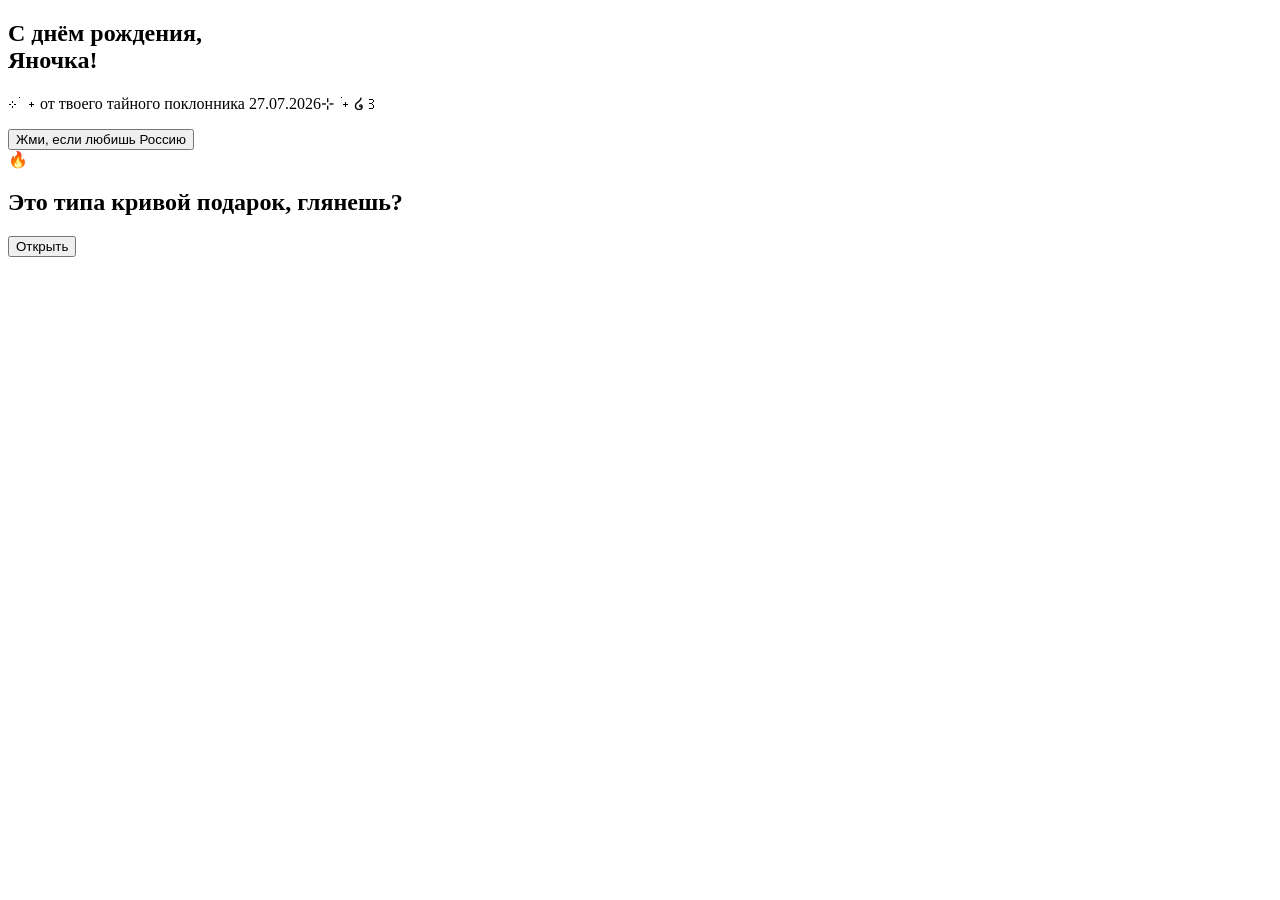
==== index.html @ 965a3ab2 "Create index.html" ====
<!DOCTYPE html>
<html lang="ru">

<head>

<meta charset="UTF-8">

<meta name="viewport" content="width=device-width, initial-scale=1.0">

<title>Для Яночки </title>

<link rel="stylesheet" href="style.css">

</head>


<body>


<div class="falling"></div>



<section class="start">


<div class="card">


<h1>
С днём рождения,<br>
Яночка! 
</h1>


<p>
⊹ ࣪ ˖ от твоего тайного поклонника 27.07.2026⊹ ࣪ ˖ ໒꒱
</p>


<button id="giftButton">
Жми, если любишь Россию
</button>


</div>


</section>





<section class="gift hidden">


<div class="present">


<div class="lid"></div>


<div class="box-body">

<div class="shine">
🔥
</div>

</div>


</div>



<h2 class="gift-text">

Это типа кривой подарок, глянешь?

</h2>



<button id="nextButton">

Открыть 

</button>


</section>





<script src="script.js"></script>


</body>

</html>
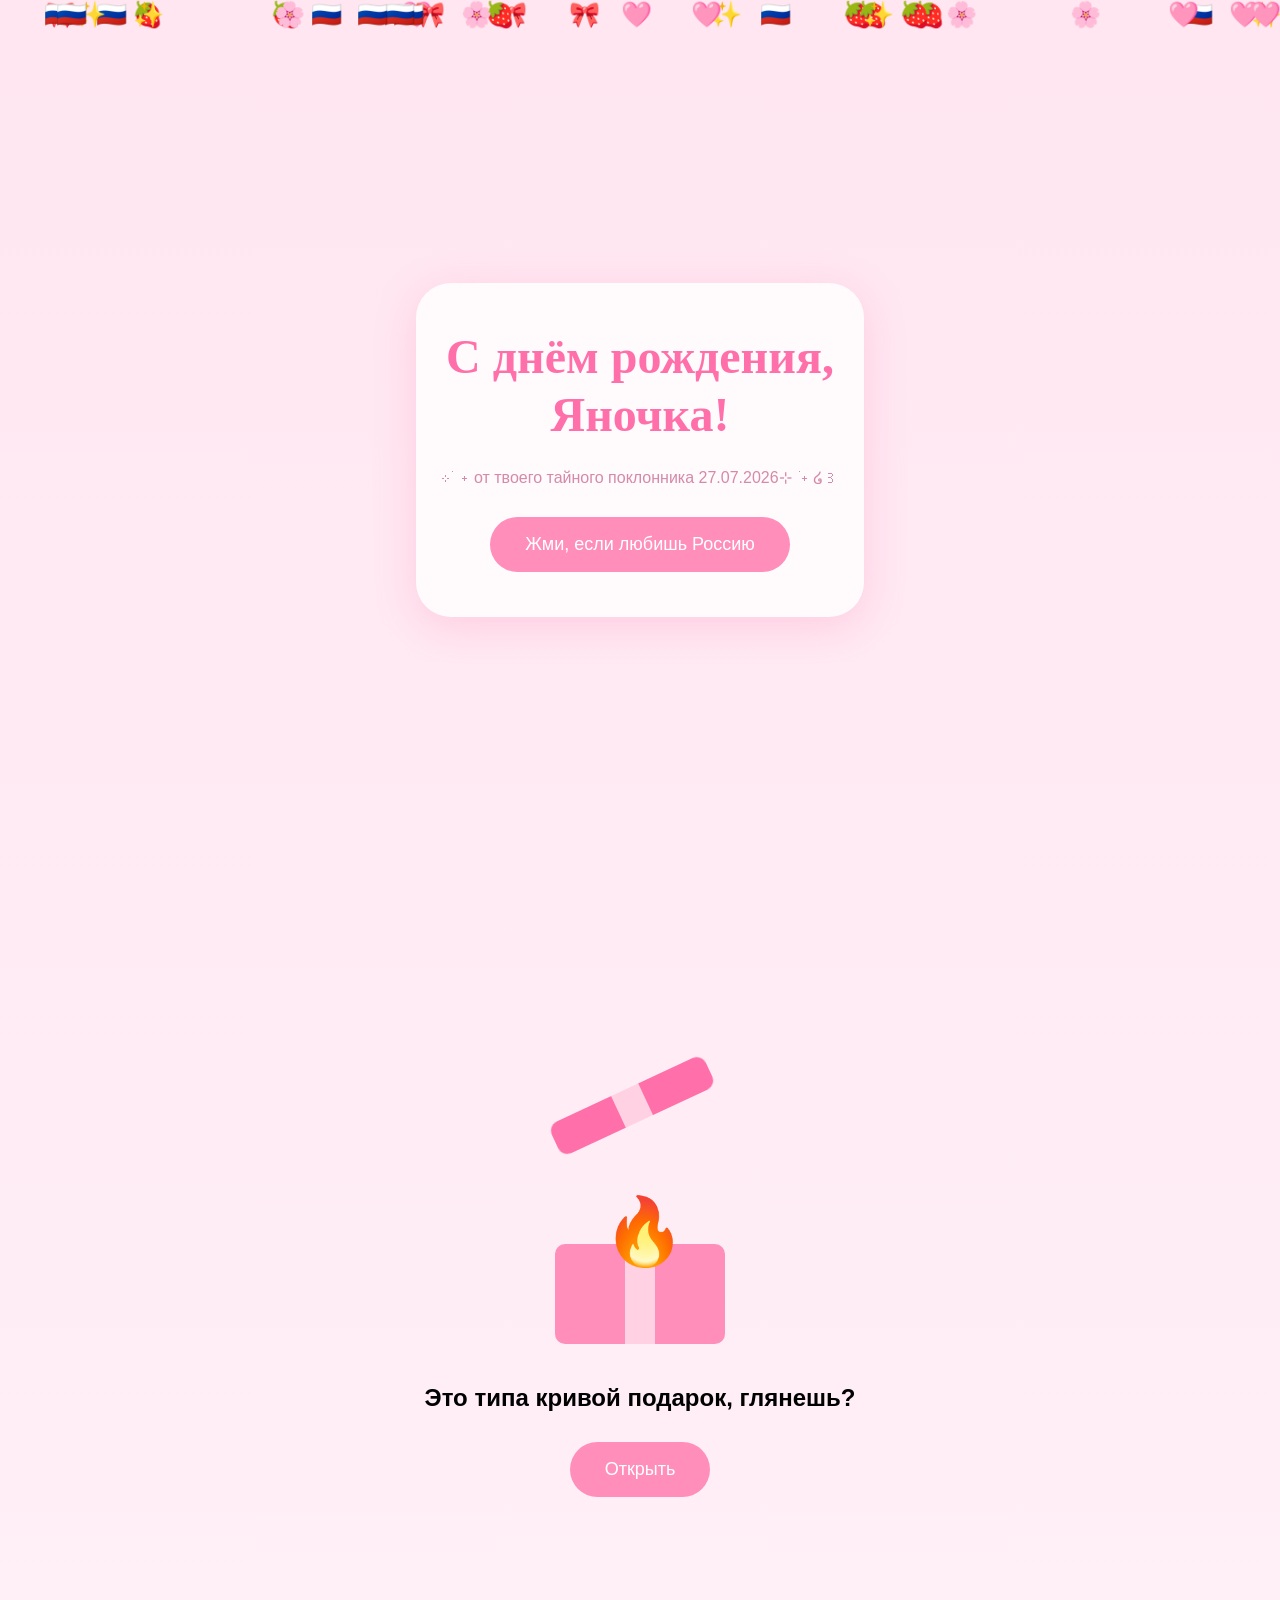
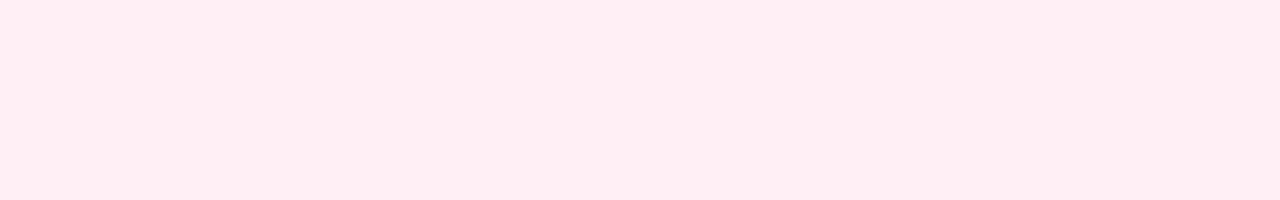
==== commit 42263e5a: "Update index.html" ====
--- a/index.html
+++ b/index.html
@@ -82,12 +82,15 @@
 
 
 
+<a href="page2.html">
+
 <button id="nextButton">
 
-Открыть 
+Открыть
 
 </button>
 
+</a>
 
 </section>
 
--- a/style.css
+++ b/style.css
@@ -0,0 +1,476 @@
+*{
+
+margin:0;
+padding:0;
+box-sizing:border-box;
+
+}
+
+
+
+body{
+
+min-height:100vh;
+
+overflow:hidden;
+
+background:
+linear-gradient(
+180deg,
+#ffe6f1,
+#fff0f7
+);
+
+
+font-family:Arial,sans-serif;
+
+
+}
+
+
+
+.start{
+
+height:100vh;
+
+display:flex;
+
+justify-content:center;
+
+align-items:center;
+
+padding:25px;
+
+text-align:center;
+
+transition:.7s;
+
+
+}
+
+
+
+.card{
+
+
+background:rgba(255,255,255,.8);
+
+padding:45px 25px;
+
+border-radius:35px;
+
+box-shadow:
+0 10px 40px rgba(255,120,170,.25);
+
+
+}
+
+
+
+h1{
+
+font-family:"Brush Script MT", cursive;
+
+font-size:48px;
+
+color:#ff6fa9;
+
+line-height:1.2;
+
+
+}
+
+
+
+p{
+
+margin-top:25px;
+
+color:#d48aa8;
+
+}
+
+
+
+button{
+
+
+margin-top:30px;
+
+padding:17px 35px;
+
+border:none;
+
+border-radius:50px;
+
+background:#ff8fba;
+
+color:white;
+
+font-size:18px;
+
+}
+
+
+
+.falling{
+
+position:fixed;
+
+inset:0;
+
+pointer-events:none;
+
+}
+
+
+
+.item{
+
+position:absolute;
+
+animation:fall linear infinite;
+
+font-size:25px;
+
+}
+
+
+
+@keyframes fall{
+
+
+from{
+
+transform:translateY(-100px);
+
+}
+
+
+to{
+
+transform:translateY(110vh) rotate(360deg);
+
+}
+
+
+}
+
+
+
+.hidden{
+
+display:none;
+
+}
+
+
+
+.gift{
+
+
+height:100vh;
+
+display:flex;
+
+flex-direction:column;
+
+justify-content:center;
+
+align-items:center;
+
+text-align:center;
+
+
+}
+
+
+
+
+
+.present{
+
+
+position:relative;
+
+width:170px;
+
+height:140px;
+
+margin-bottom:40px;
+
+animation:appearGift 1s;
+
+
+}
+
+
+
+
+
+.box-body{
+
+
+position:absolute;
+
+bottom:0;
+
+width:170px;
+
+height:100px;
+
+background:#ff8fba;
+
+border-radius:10px;
+
+
+}
+
+
+
+.box-body::before{
+
+
+content:"";
+
+position:absolute;
+
+left:70px;
+
+width:30px;
+
+height:100%;
+
+background:#ffd1e3;
+
+
+}
+
+
+
+
+
+.lid{
+
+
+position:absolute;
+
+top:0;
+
+width:170px;
+
+height:35px;
+
+background:#ff6fa9;
+
+border-radius:10px;
+
+z-index:2;
+
+transform-origin:left center;
+
+animation:openBox 2s forwards;
+
+
+}
+
+
+
+
+
+.lid::before{
+
+
+content:"";
+
+position:absolute;
+
+left:70px;
+
+width:30px;
+
+height:35px;
+
+background:#ffd1e3;
+
+
+}
+
+
+
+
+
+.shine{
+
+
+font-size:55px;
+
+position:absolute;
+
+top:-45px;
+
+left:55px;
+
+opacity:0;
+
+animation:shine 2s 1.3s forwards;
+
+
+}
+
+
+
+
+.gift-text{
+
+
+opacity:0;
+
+animation:textAppear 1s 2s forwards;
+
+
+}
+
+
+
+.gift button{
+
+
+opacity:0;
+
+animation:textAppear 1s 2.5s forwards;
+
+
+}
+
+
+
+
+@keyframes openBox{
+
+
+from{
+
+transform:rotate(0);
+
+}
+
+
+to{
+
+transform:
+translateY(-80px)
+rotate(-25deg);
+
+
+}
+
+
+}
+
+
+
+
+@keyframes shine{
+
+
+to{
+
+opacity:1;
+
+transform:scale(1.2);
+
+}
+
+
+}
+
+
+
+
+
+@keyframes textAppear{
+
+
+to{
+
+opacity:1;
+
+transform:translateY(0);
+
+}
+
+
+}
+
+
+
+
+
+@keyframes appearGift{
+
+
+from{
+
+opacity:0;
+
+transform:scale(.7);
+
+
+}
+
+
+to{
+
+opacity:1;
+
+transform:scale(1);
+
+
+}
+
+
+}
+
+
+
+
+/* вылет из коробки */
+
+
+.burst{
+
+
+position:absolute;
+
+font-size:25px;
+
+animation:fly 2s forwards;
+
+
+}
+
+
+
+@keyframes fly{
+
+
+to{
+
+
+opacity:0;
+
+
+transform:
+
+translate(var(--x),var(--y))
+
+scale(1.5)
+
+rotate(360deg);
+
+
+}
+
+
+}
